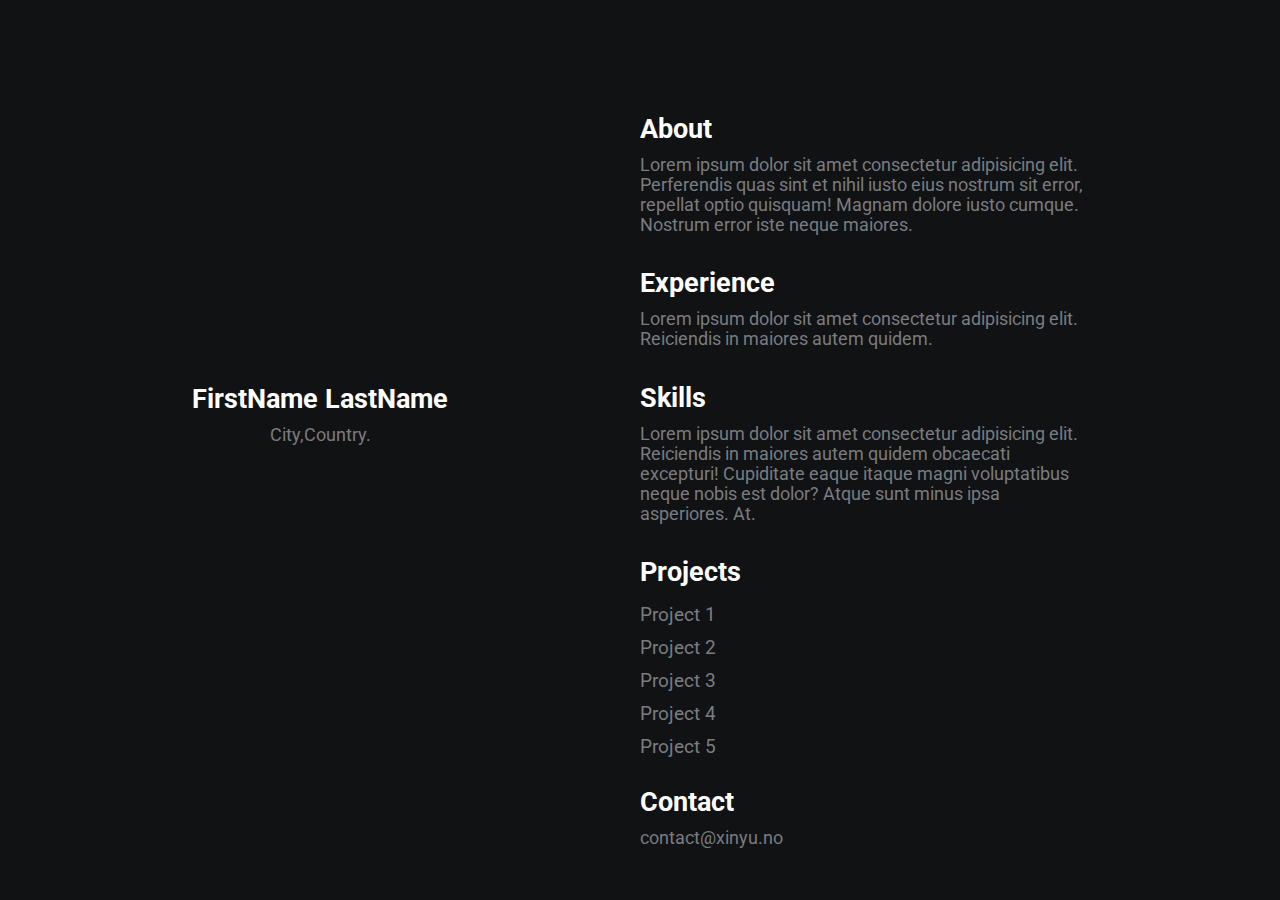
==== index.html @ 03e1dd03 "update" ====
<!DOCTYPE html>
<html lang="en">
<head>
    <meta charset="UTF-8">
    <meta name="viewport" content="width=device-width, initial-scale=1.0">
    <meta http-equiv="X-UA-Compatible" content="ie=edge">
    <link rel="stylesheet" href="https://use.fontawesome.com/releases/v5.4.1/css/all.css" integrity="sha384-5sAR7xN1Nv6T6+dT2mhtzEpVJvfS3NScPQTrOxhwjIuvcA67KV2R5Jz6kr4abQsz" crossorigin="anonymous">
    <link rel="stylesheet" href="style.css">
    <title>XinYu.no</title>
</head>
<body>
    <div class="grid-2">
        <div class="section-1">
            <i class="fas fa-code fa-5x white"></i>
            <h2>FirstName LastName</h2>
            <p>City,Country.</p>
            <a href="#"><i class="fab fa-twitter"></i></a>
            <a href="#"><i class="fab fa-linkedin"></i></a>
            <a href="#"><i class="fab fa-github"></i></a>
        </div>
        <div class="section-2">
            <h2>About</h2>
            <p>Lorem ipsum dolor sit amet consectetur adipisicing elit. Perferendis quas sint et nihil iusto eius nostrum sit error, repellat optio quisquam! Magnam dolore iusto cumque. Nostrum error iste neque maiores.</p>
            <h2>Experience</h2>
            <p>Lorem ipsum dolor sit amet consectetur adipisicing elit. Reiciendis in maiores autem quidem.</p>

            <h2>Skills</h2>
            <p>Lorem ipsum dolor sit amet consectetur adipisicing elit. Reiciendis in maiores autem quidem obcaecati excepturi! Cupiditate eaque itaque magni voluptatibus neque nobis est dolor? Atque sunt minus ipsa asperiores. At.</p>
            <h2>Projects</h2>
            <a href="#">Project 1</a>
            <a href="#">Project 2</a>
            <a href="#">Project 3</a>
            <a href="#">Project 4</a>
            <a href="#">Project 5</a>
            <h2>Contact</h2>
            <p>contact@xinyu.no</p>
        </div>
    </div>
</body>
</html>
---- style.css ----
/* global */
@import url('https://fonts.googleapis.com/css?family=Roboto');

.grid-2{
    display: grid;
    grid-template-columns: repeat(2,1fr);
}

body{
    margin: 0;
    padding: 0;
    font-family: 'Roboto', sans-serif;
    background-color: #101214;
    color: #7A7C80;

}

h2,.white{
    color: #fff;
}

a{
    color: #7A7C80;
    text-decoration: none;
}
/* section 1 */
.section-1{
    padding-top: 40vh;
    text-align: center;
}

.section-1 p{
    font-size: 1.1rem;
    padding-bottom: 10px;
    margin:0;
}

.section-1 h2{
    font-size: 1.7rem;
    margin-bottom: 10px;
}

.section-1 a{
    font-size: 1.5rem;
    padding: 10px;
}
/* section 2 */
.section-2{
    padding-top: 10vh;
    width: 70%;
}

.section-2 h2{
    font-size: 1.7rem;
    margin-bottom: 10px;
}

.section-2 p{
    font-size: 1.1rem;
    padding-bottom: 10px;
    margin:0;
}

.section-2 a{
    display: block;
    padding: 5px;
    font-size: 1.2rem;
    padding-left: 0;
    width: 100px;
}
/* animations / utilities */
.section-2 a:hover{
    font-size: 1.3rem;
    color: #fff;
    cursor: pointer;
    transition: 0.2s;
}

.section-1 a:hover{
    color: #fff;
    cursor: pointer;
    transition: 0.3s;
}

.white:hover{
    position: relative;
    padding-left: 10px;
}

/* media queres */
@media(max-width:780px){
    .grid-2{
        grid-template-columns: 1fr;
    }
    .section-1{
        padding:0;
        padding-top: 5rem;
    }
    .section-2{
        padding: 0;
        padding-left: 1.5rem;
        padding-top: 2rem;
    }
}
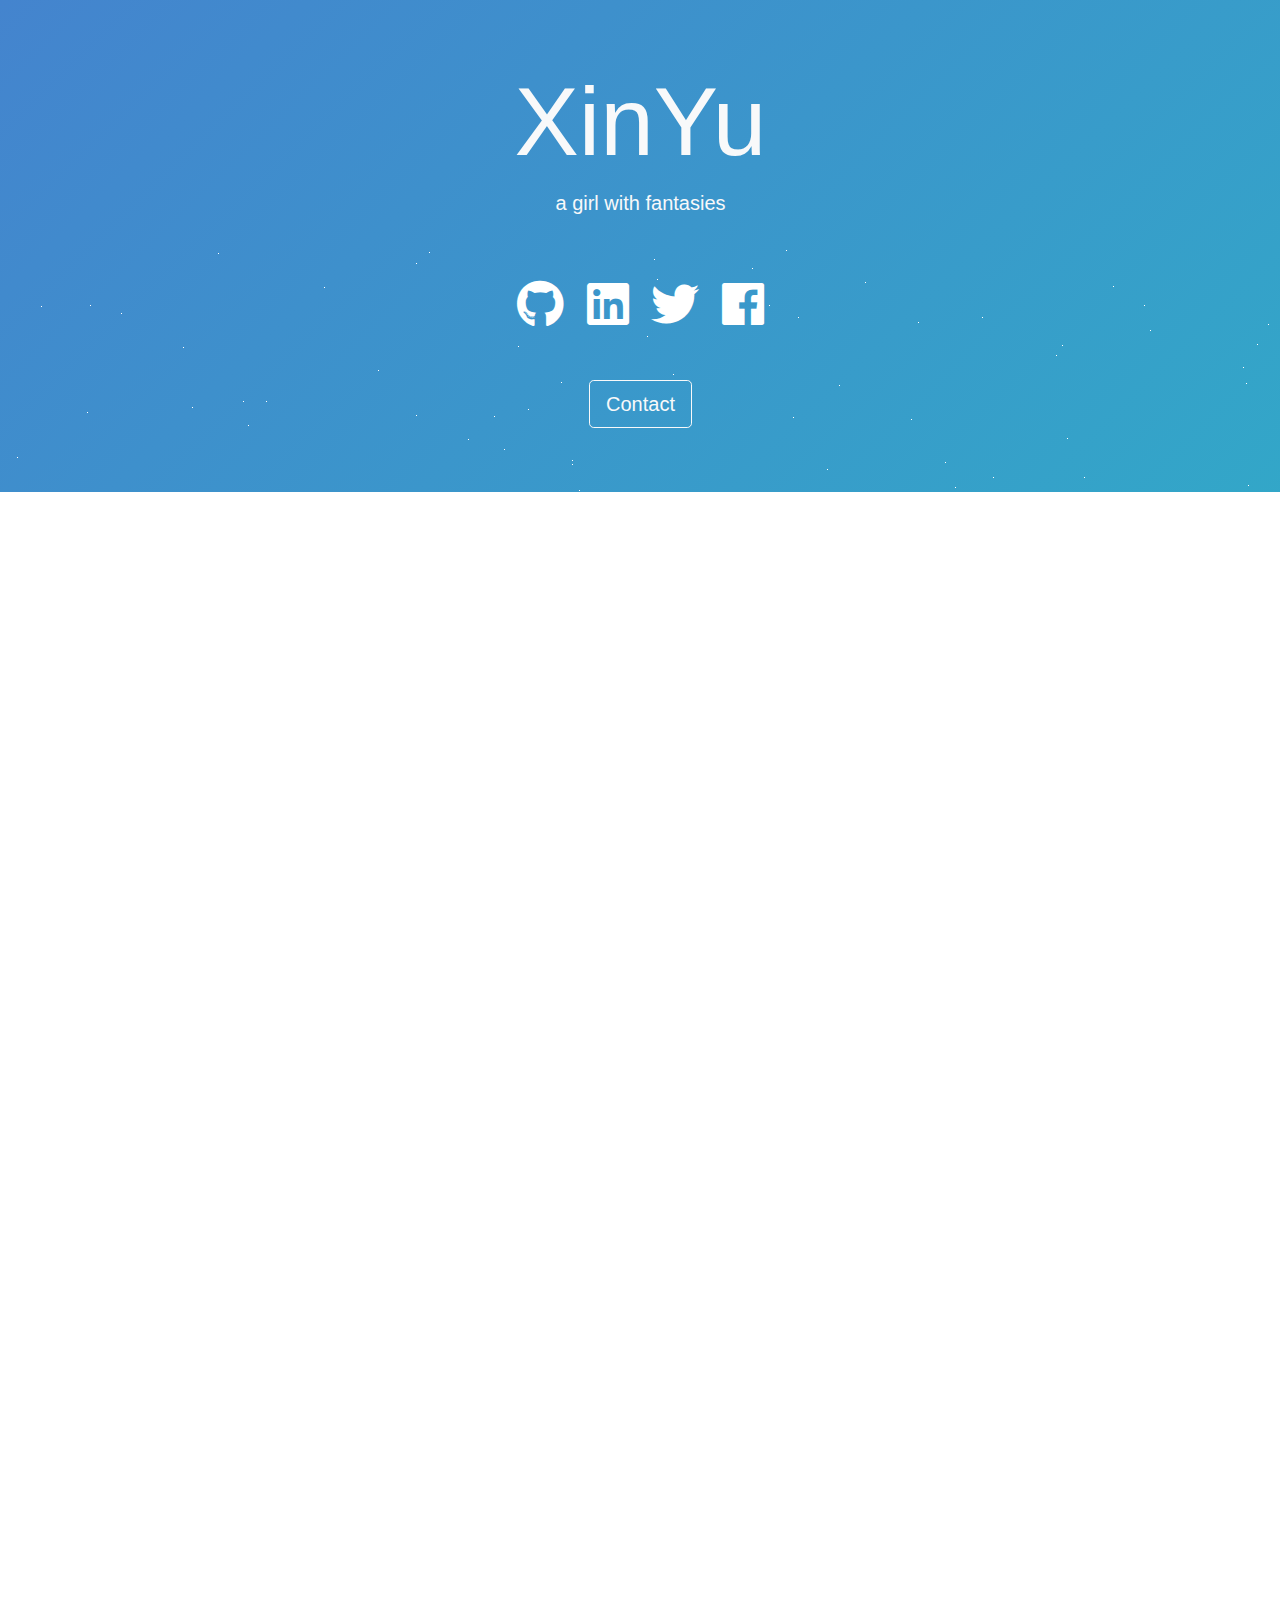
==== commit 2d3e42a2: "Update index.html" ====
--- a/index.html
+++ b/index.html
@@ -9,32 +9,20 @@
     <title>XinYu.no</title>
 </head>
 <body>
-    <div class="grid-2">
-        <div class="section-1">
-            <i class="fas fa-code fa-5x white"></i>
-            <h2>FirstName LastName</h2>
-            <p>City,Country.</p>
-            <a href="#"><i class="fab fa-twitter"></i></a>
-            <a href="#"><i class="fab fa-linkedin"></i></a>
-            <a href="#"><i class="fab fa-github"></i></a>
-        </div>
-        <div class="section-2">
-            <h2>About</h2>
-            <p>Lorem ipsum dolor sit amet consectetur adipisicing elit. Perferendis quas sint et nihil iusto eius nostrum sit error, repellat optio quisquam! Magnam dolore iusto cumque. Nostrum error iste neque maiores.</p>
-            <h2>Experience</h2>
-            <p>Lorem ipsum dolor sit amet consectetur adipisicing elit. Reiciendis in maiores autem quidem.</p>
-
-            <h2>Skills</h2>
-            <p>Lorem ipsum dolor sit amet consectetur adipisicing elit. Reiciendis in maiores autem quidem obcaecati excepturi! Cupiditate eaque itaque magni voluptatibus neque nobis est dolor? Atque sunt minus ipsa asperiores. At.</p>
-            <h2>Projects</h2>
-            <a href="#">Project 1</a>
-            <a href="#">Project 2</a>
-            <a href="#">Project 3</a>
-            <a href="#">Project 4</a>
-            <a href="#">Project 5</a>
-            <h2>Contact</h2>
-            <p>contact@xinyu.no</p>
-        </div>
+    <div id=home class="title bg-transparent bgstyle text-light d-flex align-content-center align-items-center flex-wrap m-0 jumbotron jumbotron-fluid" style="overflow:hidden;background:rgba(0,0,0,0) linear-gradient(136deg,rgb(68,132,206),rgb(26,215,192),rgb(255,155,17),rgb(155,89,182),rgb(255,127,127),rgb(236,240,241)) repeat scroll 0% 0% / 1200% 1200%">
+	<div id=stars></div>
+	<div class="text-center container">
+	<h1 class=display-1>XinYu</h1>
+	<div class="Typist lead typist">a girl with fantasies</div>
+		<div class=p-5>
+			<a target=_blank rel="noopener noreferrer" aria-label="GitHub" href= ><i class="fab fa-github fa-3x socialicons"></i></a>
+			<a target=_blank rel="noopener noreferrer" aria-label="LinkedIn" href= ><i class="fab fa-linkedin fa-3x socialicons"></i></a>
+			<a target=_blank rel="noopener noreferrer" aria-label="Twitter" href= ><i class="fab fa-twitter fa-3x socialicons"></i></a>
+			<a target=_blank rel="noopener noreferrer" aria-label="Facebook" href= ><i class="fab fa-facebook fa-3x socialicons"></i></a>
+			<!-- <a target=_blank rel="noopener noreferrer" aria-label="Jishan Shaikh's Instagram" href= ><i class="fab fa-instagram fa-3x socialicons"></i></a> -->
+		</div>
+		<a class="btn btn-outline-light btn-lg" role=button aria-label="Contact" href="mailto:contact@xinyu.no" target="_blank">Contact</a>
+	</div>
     </div>
 </body>
-</html>+</html>
--- a/style.css
+++ b/style.css
@@ -1,104 +1,543 @@
-/* global */
-@import url('https://fonts.googleapis.com/css?family=Roboto');
+.fab {
+    -moz-osx-font-smoothing: grayscale;
+    -webkit-font-smoothing: antialiased;
+    display: inline-block;
+    font-style: normal;
+    font-variant: normal;
+    text-rendering: auto;
+    line-height: 1;
+}
+.fa-3x {
+    font-size: 3em;
+}
+@keyframes fa-spin {
+    0% {
+        transform: rotate(0deg);
+    }
+    to {
+        transform: rotate(1turn);
+    }
+}
+.fa-facebook:before {
+    content: "\f09a";
+}
+.fa-github:before {
+    content: "\f09b";
+}
+.fa-instagram:before {
+    content: "\f16d";
+}
+.fa-linkedin:before {
+    content: "\f08c";
+}
+.fa-twitter:before {
+    content: "\f099";
+}
+@font-face {
+    font-family: "Font Awesome 5 Brands";
+    font-style: normal;
+    font-weight: normal;
+    src: url([data-uri])
+        format("woff2");
+}
+.fab {
+    font-family: "Font Awesome 5 Brands";
+}
 
-.grid-2{
-    display: grid;
-    grid-template-columns: repeat(2,1fr);
-}
 
-body{
+:root {
+    --blue: #007bff;
+    --indigo: #6610f2;
+    --purple: #6f42c1;
+    --pink: #e83e8c;
+    --red: #dc3545;
+    --orange: #fd7e14;
+    --yellow: #ffc107;
+    --green: #28a745;
+    --teal: #20c997;
+    --cyan: #17a2b8;
+    --white: #fff;
+    --gray: #6c757d;
+    --gray-dark: #343a40;
+    --primary: #007bff;
+    --secondary: #6c757d;
+    --success: #28a745;
+    --info: #17a2b8;
+    --warning: #ffc107;
+    --danger: #dc3545;
+    --light: #f8f9fa;
+    --dark: #343a40;
+    --breakpoint-xs: 0;
+    --breakpoint-sm: 576px;
+    --breakpoint-md: 768px;
+    --breakpoint-lg: 992px;
+    --breakpoint-xl: 1200px;
+    --font-family-sans-serif: -apple-system, Inter, BlinkMacSystemFont, "Segoe UI", Roboto, "Helvetica Neue", Arial, "Noto Sans", sans-serif, "Apple Color Emoji", "Segoe UI Emoji", "Segoe UI Symbol", "Noto Color Emoji";
+    --font-family-monospace: SFMono-Regular, Menlo, Monaco, Consolas, "Liberation Mono", "Courier New", monospace;
+}
+*,
+:after,
+:before {
+    box-sizing: border-box;
+}
+html {
+    font-family: sans-serif;
+    line-height: 1.15;
+    -webkit-text-size-adjust: 100%;
+    -webkit-tap-highlight-color: rgba(0, 0, 0, 0);
+}
+body {
+    font-size: 1rem;
+    font-weight: 400;
+    line-height: 1.5;
+    color: #212529;
+    text-align: left;
+    background-color: #fff;
+}
+h1 {
+    margin-top: 0;
+}
+a {
+    color: #007bff;
+    text-decoration: none;
+    background-color: transparent;
+}
+a:hover {
+    color: #0056b3;
+    text-decoration: underline;
+}
+a:not([href]):not([class]),
+a:not([href]):not([class]):hover {
+    color: inherit;
+    text-decoration: none;
+}
+[role="button"] {
+    cursor: pointer;
+}
+::-webkit-file-upload-button {
+    font: inherit;
+    -webkit-appearance: button;
+}
+h1 {
+    margin-bottom: 0.5rem;
+}
+.lead {
+    font-size: 1.25rem;
+}
+.lead {
+    font-weight: 300;
+}
+.display-1 {
+    font-weight: 300;
+    line-height: 1.2;
+}
+.container {
+    width: 100%;
+    padding-right: 15px;
+    padding-left: 15px;
+    margin-right: auto;
+    margin-left: auto;
+}
+@media (min-width: 576px) {
+    .container {
+        max-width: 540px;
+    }
+}
+@media (min-width: 768px) {
+    .container {
+        max-width: 720px;
+    }
+}
+@media (min-width: 992px) {
+    .container {
+        max-width: 960px;
+    }
+}
+@media (min-width: 1200px) {
+    .container {
+        max-width: 1140px;
+    }
+}
+.btn {
+    display: inline-block;
+    font-weight: 400;
+    text-align: center;
+    vertical-align: middle;
+    -webkit-user-select: none;
+    -ms-user-select: none;
+    user-select: none;
+    background-color: transparent;
+    border: 1px solid transparent;
+    transition: color 0.15s ease-in-out, background-color 0.15s ease-in-out, border-color 0.15s ease-in-out, box-shadow 0.15s ease-in-out;
+}
+@media (prefers-reduced-motion: reduce) {
+    .btn {
+        transition: none;
+    }
+}
+.btn:hover {
+    color: #212529;
+    text-decoration: none;
+}
+.btn.focus,
+.btn:focus {
+    outline: 0;
+    box-shadow: 0 0 0 0.2rem rgba(0, 123, 255, 0.25);
+}
+.btn.disabled,
+.btn:disabled {
+    opacity: 0.65;
+}
+.btn:not(:disabled):not(.disabled) {
+    cursor: pointer;
+}
+.btn-outline-light {
+    color: #f8f9fa;
+    border-color: #f8f9fa;
+}
+.btn-outline-light:hover {
+    color: #212529;
+    background-color: #f8f9fa;
+    border-color: #f8f9fa;
+}
+.btn-outline-light.focus,
+.btn-outline-light:focus {
+    box-shadow: 0 0 0 0.2rem rgba(248, 249, 250, 0.5);
+}
+.btn-outline-light.disabled,
+.btn-outline-light:disabled {
+    color: #f8f9fa;
+    background-color: transparent;
+}
+.btn-outline-light:not(:disabled):not(.disabled).active,
+.btn-outline-light:not(:disabled):not(.disabled):active,
+.show > .btn-outline-light.dropdown-toggle {
+    color: #212529;
+    background-color: #f8f9fa;
+    border-color: #f8f9fa;
+}
+.btn-outline-light:not(:disabled):not(.disabled).active:focus,
+.btn-outline-light:not(:disabled):not(.disabled):active:focus,
+.show > .btn-outline-light.dropdown-toggle:focus {
+    box-shadow: 0 0 0 0.2rem rgba(248, 249, 250, 0.5);
+}
+.btn-lg {
+    padding: 0.5rem 1rem;
+    font-size: 1.25rem;
+    line-height: 1.5;
+    border-radius: 0.3rem;
+}
+.jumbotron {
+    padding: 2rem 1rem;
+    margin-bottom: 2rem;
+}
+@media (min-width: 576px) {
+    .jumbotron {
+        padding: 4rem 2rem;
+    }
+}
+.jumbotron-fluid {
+    padding-right: 0;
+    padding-left: 0;
+    border-radius: 0;
+}
+@-webkit-keyframes progress-bar-stripes {
+    0% {
+        background-position: 1rem 0;
+    }
+    to {
+        background-position: 0 0;
+    }
+}
+@keyframes progress-bar-stripes {
+    0% {
+        background-position: 1rem 0;
+    }
+    to {
+        background-position: 0 0;
+    }
+}
+@-webkit-keyframes spinner-border {
+    to {
+        transform: rotate(1turn);
+    }
+}
+@keyframes spinner-border {
+    to {
+        transform: rotate(1turn);
+    }
+}
+@-webkit-keyframes spinner-grow {
+    0% {
+        transform: scale(0);
+    }
+    50% {
+        opacity: 1;
+        transform: none;
+    }
+}
+@keyframes spinner-grow {
+    0% {
+        transform: scale(0);
+    }
+    50% {
+        opacity: 1;
+        transform: none;
+    }
+}
+.bg-transparent {
+    background-color: transparent !important;
+}
+.d-flex {
+    display: flex !important;
+}
+.flex-wrap {
+    flex-wrap: wrap !important;
+}
+.align-items-center {
+    align-items: center !important;
+}
+.align-content-center {
+    align-content: center !important;
+}
+@supports ((position: -webkit-sticky) or (position: sticky)) {
+    .sticky-top {
+        position: -webkit-sticky;
+        position: sticky;
+        top: 0;
+        z-index: 1020;
+    }
+}
+.min-vh-100 {
+    min-height: 90vh !important;
+}
+.m-0 {
+    margin: 0 !important;
+}
+.p-5 {
+    padding: 3rem !important;
+}
+.text-center {
+    text-align: center !important;
+}
+.text-light {
+    color: #f8f9fa !important;
+}
+@-webkit-keyframes animStar {
+    0% {
+        transform: translateY(0);
+    }
+    to {
+        transform: translateY(-2000px);
+    }
+}
+@keyframes animStar {
+    0% {
+        transform: translateY(0);
+    }
+    to {
+        transform: translateY(-2000px);
+    }
+}
+@-webkit-keyframes BackgroundAnimation {
+    0% {
+        background-position: 0 7%;
+    }
+    50% {
+        background-position: 100% 94%;
+    }
+    to {
+        background-position: 0 7%;
+    }
+}
+@keyframes BackgroundAnimation {
+    0% {
+        background-position: 0 7%;
+    }
+    50% {
+        background-position: 100% 94%;
+    }
+    to {
+        background-position: 0 7%;
+    }
+}
+@-webkit-keyframes progress {
+    0% {
+        transform: scaleX(0);
+        transform-origin: left;
+    }
+    to {
+        transform-origin: left;
+        transform: scaleX(1);
+    }
+}
+@keyframes progress {
+    0% {
+        transform: scaleX(0);
+        transform-origin: left;
+    }
+    to {
+        transform-origin: left;
+        transform: scaleX(1);
+    }
+}
+html {
+    font-size: 14px;
+    scroll-behavior: smooth;
+}
+@media (min-width: 768px) {
+    html {
+        font-size: 16px;
+    }
+}
+body {
     margin: 0;
-    padding: 0;
-    font-family: 'Roboto', sans-serif;
-    background-color: #101214;
-    color: #7A7C80;
-
-}
-
-h2,.white{
+    font-family: -apple-system, Inter, BlinkMacSystemFont, "Segoe UI", "Roboto", "Oxygen", "Ubuntu", "Cantarell", "Fira Sans", "Droid Sans", "Helvetica Neue", sans-serif;
+    -webkit-font-smoothing: antialiased;
+    -moz-osx-font-smoothing: grayscale;
+}
+.bgstyle {
+    background-size: 1200% 1200%;
+    -webkit-animation: BackgroundAnimation 70s ease infinite;
+    animation: BackgroundAnimation 70s ease infinite;
+}
+.socialicons {
     color: #fff;
 }
-
-a{
-    color: #7A7C80;
-    text-decoration: none;
-}
-/* section 1 */
-.section-1{
-    padding-top: 40vh;
+.socialicons,
+.socialicons:hover {
+    padding-left: 5px;
+    padding-right: 5px;
+    transition: all 0.8s;
+    margin: 4px;
+}
+.socialicons:hover {
+    color: #000;
+}
+.title {
+    height: 100%;
+    left: 0;
+    right: 0;
+    color: #fff;
     text-align: center;
-}
-
-.section-1 p{
-    font-size: 1.1rem;
-    padding-bottom: 10px;
-    margin:0;
-}
-
-.section-1 h2{
-    font-size: 1.7rem;
-    margin-bottom: 10px;
-}
-
-.section-1 a{
-    font-size: 1.5rem;
-    padding: 10px;
-}
-/* section 2 */
-.section-2{
-    padding-top: 10vh;
-    width: 70%;
-}
-
-.section-2 h2{
-    font-size: 1.7rem;
-    margin-bottom: 10px;
-}
-
-.section-2 p{
-    font-size: 1.1rem;
-    padding-bottom: 10px;
-    margin:0;
-}
-
-.section-2 a{
-    display: block;
-    padding: 5px;
-    font-size: 1.2rem;
-    padding-left: 0;
-    width: 100px;
-}
-/* animations / utilities */
-.section-2 a:hover{
-    font-size: 1.3rem;
-    color: #fff;
-    cursor: pointer;
-    transition: 0.2s;
-}
-
-.section-1 a:hover{
-    color: #fff;
-    cursor: pointer;
-    transition: 0.3s;
-}
-
-.white:hover{
-    position: relative;
-    padding-left: 10px;
-}
-
-/* media queres */
-@media(max-width:780px){
-    .grid-2{
-        grid-template-columns: 1fr;
-    }
-    .section-1{
-        padding:0;
-        padding-top: 5rem;
-    }
-    .section-2{
-        padding: 0;
-        padding-left: 1.5rem;
-        padding-top: 2rem;
-    }
-}+    margin-top: 0;
+}
+.typist {
+    min-height: 6rem;
+}
+@media (min-width: 360px) {
+    .typist {
+        min-height: 4rem;
+    }
+}
+@media (min-width: 768px) {
+    .typist {
+        min-height: 2.5rem;
+    }
+}
+#stars {
+    -webkit-animation: animStar 50s linear infinite;
+    animation: animStar 50s linear infinite;
+}
+#stars,
+#stars:after {
+    width: 1px;
+    height: 1px;
+    background: transparent;
+    box-shadow: 779px 1331px #fff, 324px 42px #fff, 303px 586px #fff, 1312px 276px #fff, 451px 625px #fff, 521px 1931px #fff, 1087px 1871px #fff, 36px 1546px #fff, 132px 934px #fff, 1698px 901px #fff, 1418px 664px #fff, 1448px 1157px #fff,
+        1084px 232px #fff, 347px 1776px #fff, 1722px 243px #fff, 1629px 835px #fff, 479px 969px #fff, 1231px 960px #fff, 586px 384px #fff, 164px 527px #fff, 8px 646px #fff, 1150px 1126px #fff, 665px 1357px #fff, 1556px 1982px #fff,
+        1260px 1961px #fff, 1675px 1741px #fff, 1843px 1514px #fff, 718px 1628px #fff, 242px 1343px #fff, 1497px 1880px #fff, 1364px 230px #fff, 1739px 1302px #fff, 636px 959px #fff, 304px 686px #fff, 614px 751px #fff, 1935px 816px #fff,
+        1428px 60px #fff, 355px 335px #fff, 1594px 158px #fff, 90px 60px #fff, 1553px 162px #fff, 1239px 1825px #fff, 1945px 587px #fff, 749px 1785px #fff, 1987px 1172px #fff, 1301px 1237px #fff, 1039px 342px #fff, 1585px 1481px #fff,
+        995px 1048px #fff, 524px 932px #fff, 214px 413px #fff, 1701px 1300px #fff, 1037px 1613px #fff, 1871px 996px #fff, 1360px 1635px #fff, 1110px 1313px #fff, 412px 1783px #fff, 1949px 177px #fff, 903px 1854px #fff, 700px 1936px #fff,
+        378px 125px #fff, 308px 834px #fff, 1118px 962px #fff, 1350px 1929px #fff, 781px 1811px #fff, 561px 137px #fff, 757px 1148px #fff, 1670px 1979px #fff, 343px 739px #fff, 945px 795px #fff, 576px 1903px #fff, 1078px 1436px #fff,
+        1583px 450px #fff, 1366px 474px #fff, 297px 1873px #fff, 192px 162px #fff, 1624px 1633px #fff, 59px 453px #fff, 82px 1872px #fff, 1933px 498px #fff, 1966px 1974px #fff, 1975px 1688px #fff, 779px 314px #fff, 1858px 1543px #fff,
+        73px 1507px #fff, 1693px 975px #fff, 1683px 108px #fff, 1768px 1654px #fff, 654px 14px #fff, 494px 171px #fff, 1689px 1895px #fff, 1660px 263px #fff, 1031px 903px #fff, 1203px 1393px #fff, 1333px 1421px #fff, 1113px 41px #fff,
+        1206px 1645px #fff, 1325px 1635px #fff, 142px 388px #fff, 572px 215px #fff, 1535px 296px #fff, 1419px 407px #fff, 1379px 1003px #fff, 329px 469px #fff, 1791px 1652px #fff, 935px 1802px #fff, 1330px 1820px #fff, 421px 1933px #fff,
+        828px 365px #fff, 275px 316px #fff, 707px 960px #fff, 1605px 1554px #fff, 625px 58px #fff, 717px 1697px #fff, 1669px 246px #fff, 1925px 322px #fff, 1154px 1803px #fff, 1929px 295px #fff, 1248px 240px #fff, 1045px 1755px #fff,
+        166px 942px #fff, 1888px 1773px #fff, 678px 1963px #fff, 1370px 569px #fff, 1974px 1400px #fff, 1786px 460px #fff, 51px 307px #fff, 784px 1400px #fff, 730px 1258px #fff, 1712px 393px #fff, 416px 170px #fff, 1797px 1932px #fff,
+        572px 219px #fff, 1557px 1856px #fff, 218px 8px #fff, 348px 1334px #fff, 469px 413px #fff, 385px 1738px #fff, 1357px 1818px #fff, 240px 942px #fff, 248px 1847px #fff, 1535px 806px #fff, 236px 1514px #fff, 1429px 1556px #fff,
+        73px 1633px #fff, 1398px 1121px #fff, 671px 1301px #fff, 1404px 1663px #fff, 740px 1018px #fff, 1600px 377px #fff, 785px 514px #fff, 112px 1084px #fff, 1915px 1887px #fff, 1463px 1848px #fff, 687px 1115px #fff, 1268px 1768px #fff,
+        1729px 1425px #fff, 1284px 1022px #fff, 801px 974px #fff, 1975px 1317px #fff, 1354px 834px #fff, 1446px 1484px #fff, 1283px 1786px #fff, 11px 523px #fff, 1842px 236px #fff, 1355px 654px #fff, 429px 7px #fff, 1033px 1128px #fff,
+        157px 297px #fff, 545px 635px #fff, 52px 1080px #fff, 827px 1520px #fff, 1121px 490px #fff, 9px 309px #fff, 1744px 1586px #fff, 1014px 417px #fff, 1534px 524px #fff, 958px 552px #fff, 1403px 1496px #fff, 387px 703px #fff,
+        1522px 548px #fff, 1355px 282px #fff, 1532px 601px #fff, 1838px 790px #fff, 290px 259px #fff, 295px 598px #fff, 1601px 539px #fff, 1561px 1272px #fff, 34px 1922px #fff, 1024px 543px #fff, 467px 369px #fff, 722px 333px #fff,
+        1976px 1255px #fff, 766px 983px #fff, 1582px 1285px #fff, 12px 512px #fff, 617px 1410px #fff, 682px 577px #fff, 1334px 1438px #fff, 439px 327px #fff, 1617px 1661px #fff, 673px 129px #fff, 794px 941px #fff, 1386px 1902px #fff,
+        37px 1353px #fff, 1467px 1353px #fff, 416px 18px #fff, 187px 344px #fff, 200px 1898px #fff, 1491px 1619px #fff, 811px 347px #fff, 924px 1827px #fff, 945px 217px #fff, 1735px 1228px #fff, 379px 1890px #fff, 79px 761px #fff,
+        825px 1837px #fff, 1980px 1558px #fff, 1308px 1573px #fff, 1488px 1726px #fff, 382px 1208px #fff, 522px 595px #fff, 1277px 1898px #fff, 354px 552px #fff, 161px 1784px #fff, 614px 251px #fff, 526px 1576px #fff, 17px 212px #fff,
+        179px 996px #fff, 467px 1208px #fff, 1944px 1838px #fff, 1140px 1093px #fff, 858px 1007px #fff, 200px 1064px #fff, 423px 1964px #fff, 1945px 439px #fff, 1377px 689px #fff, 1120px 1437px #fff, 1876px 668px #fff, 907px 1324px #fff,
+        343px 1976px #fff, 1816px 1501px #fff, 1849px 177px #fff, 647px 91px #fff, 1984px 1012px #fff, 1336px 1300px #fff, 128px 648px #fff, 305px 1060px #fff, 1324px 826px #fff, 1263px 1314px #fff, 1801px 629px #fff, 1614px 1555px #fff,
+        1634px 90px #fff, 1603px 452px #fff, 891px 1984px #fff, 1556px 1906px #fff, 121px 68px #fff, 1676px 1714px #fff, 516px 936px #fff, 1947px 1492px #fff, 1455px 1519px #fff, 45px 602px #fff, 205px 1039px #fff, 793px 172px #fff,
+        1562px 1739px #fff, 1056px 110px #fff, 1512px 379px #fff, 1795px 1621px #fff, 1848px 607px #fff, 262px 1719px #fff, 477px 991px #fff, 483px 883px #fff, 1239px 1197px #fff, 1496px 647px #fff, 1649px 25px #fff, 1491px 1946px #fff,
+        119px 996px #fff, 179px 1472px #fff, 1341px 808px #fff, 1565px 1700px #fff, 407px 1544px #fff, 1754px 357px #fff, 1288px 981px #fff, 902px 1997px #fff, 1755px 1668px #fff, 186px 877px #fff, 1202px 1882px #fff, 461px 1213px #fff,
+        1400px 748px #fff, 1969px 1899px #fff, 809px 522px #fff, 514px 1219px #fff, 374px 275px #fff, 938px 1973px #fff, 357px 552px #fff, 144px 1722px #fff, 1572px 912px #fff, 402px 1858px #fff, 1544px 1195px #fff, 667px 1257px #fff,
+        727px 1496px #fff, 993px 232px #fff, 1772px 313px #fff, 1040px 1590px #fff, 1204px 1973px #fff, 1268px 79px #fff, 1555px 1048px #fff, 986px 1707px #fff, 978px 1710px #fff, 713px 360px #fff, 407px 863px #fff, 461px 736px #fff,
+        284px 1608px #fff, 103px 430px #fff, 1283px 1319px #fff, 977px 1186px #fff, 1966px 1516px #fff, 1287px 1129px #fff, 70px 1098px #fff, 1189px 889px #fff, 1126px 1734px #fff, 309px 1292px #fff, 879px 764px #fff, 65px 473px #fff,
+        1003px 1959px #fff, 658px 791px #fff, 402px 1576px #fff, 35px 622px #fff, 529px 1589px #fff, 164px 666px #fff, 1876px 1290px #fff, 1541px 526px #fff, 270px 1297px #fff, 440px 865px #fff, 1500px 802px #fff, 182px 1754px #fff,
+        1264px 892px #fff, 272px 1249px #fff, 1289px 1535px #fff, 190px 1646px #fff, 955px 242px #fff, 1456px 1597px #fff, 1727px 1983px #fff, 635px 801px #fff, 226px 455px #fff, 1396px 1710px #fff, 849px 1863px #fff, 237px 1264px #fff,
+        839px 140px #fff, 1122px 735px #fff, 1280px 15px #fff, 1318px 242px #fff, 1819px 1148px #fff, 333px 1392px #fff, 1949px 553px #fff, 1878px 1332px #fff, 467px 548px #fff, 1812px 1082px #fff, 1067px 193px #fff, 243px 156px #fff,
+        483px 1616px #fff, 1714px 933px #fff, 759px 1800px #fff, 1822px 995px #fff, 1877px 572px #fff, 581px 1084px #fff, 107px 732px #fff, 642px 1837px #fff, 166px 1493px #fff, 1555px 198px #fff, 819px 307px #fff, 947px 345px #fff,
+        827px 224px #fff, 927px 1394px #fff, 540px 467px #fff, 1093px 405px #fff, 1140px 927px #fff, 130px 529px #fff, 33px 1980px #fff, 1147px 1663px #fff, 1616px 1436px #fff, 528px 710px #fff, 798px 1100px #fff, 505px 1480px #fff,
+        899px 641px #fff, 1909px 1949px #fff, 1311px 964px #fff, 979px 1301px #fff, 1393px 969px #fff, 1793px 1886px #fff, 292px 357px #fff, 1196px 1718px #fff, 1290px 1994px #fff, 537px 1973px #fff, 1181px 1674px #fff, 1740px 1566px #fff,
+        1307px 265px #fff, 922px 522px #fff, 1892px 472px #fff, 384px 1746px #fff, 392px 1098px #fff, 647px 548px #fff, 390px 1498px #fff, 1246px 138px #fff, 730px 876px #fff, 192px 1472px #fff, 1790px 1789px #fff, 928px 311px #fff,
+        1253px 1647px #fff, 747px 1921px #fff, 1561px 1025px #fff, 1533px 1292px #fff, 1985px 195px #fff, 728px 729px #fff, 1712px 1936px #fff, 512px 1717px #fff, 1528px 483px #fff, 313px 1642px #fff, 281px 1849px #fff, 1212px 799px #fff,
+        435px 1191px #fff, 1422px 611px #fff, 1718px 1964px #fff, 411px 944px #fff, 210px 636px #fff, 1502px 1295px #fff, 1434px 349px #fff, 769px 60px #fff, 747px 1053px #fff, 789px 504px #fff, 1436px 1264px #fff, 1893px 1225px #fff,
+        1394px 1788px #fff, 1108px 1317px #fff, 1673px 1395px #fff, 854px 1010px #fff, 1705px 80px #fff, 1858px 148px #fff, 1729px 344px #fff, 1388px 664px #fff, 895px 406px #fff, 1479px 157px #fff, 1441px 1157px #fff, 552px 1900px #fff,
+        516px 364px #fff, 1647px 189px #fff, 1427px 1071px #fff, 785px 729px #fff, 1080px 1710px #fff, 504px 204px #fff, 1177px 1622px #fff, 657px 34px #fff, 1296px 1099px #fff, 248px 180px #fff, 1212px 1568px #fff, 667px 1562px #fff,
+        695px 841px #fff, 1608px 1247px #fff, 751px 882px #fff, 87px 167px #fff, 607px 1368px #fff, 1363px 1203px #fff, 1836px 317px #fff, 1668px 1703px #fff, 830px 1154px #fff, 1721px 1398px #fff, 1601px 1280px #fff, 976px 874px #fff,
+        1743px 254px #fff, 1020px 1815px #fff, 1670px 1766px #fff, 1890px 735px #fff, 1379px 136px #fff, 1864px 695px #fff, 206px 965px #fff, 1404px 1932px #fff, 1923px 1360px #fff, 247px 682px #fff, 519px 1708px #fff, 645px 750px #fff,
+        1164px 1204px #fff, 834px 323px #fff, 172px 1350px #fff, 213px 972px #fff, 1837px 190px #fff, 285px 1806px #fff, 1047px 1299px #fff, 1548px 825px #fff, 1730px 324px #fff, 1346px 1909px #fff, 772px 270px #fff, 345px 1190px #fff,
+        478px 1433px #fff, 1479px 25px #fff, 1994px 1830px #fff, 1744px 732px #fff, 20px 1635px #fff, 690px 1795px #fff, 1594px 569px #fff, 579px 245px #fff, 1398px 733px #fff, 408px 1352px #fff, 1774px 120px #fff, 1152px 1370px #fff,
+        1698px 1810px #fff, 710px 1450px #fff, 665px 286px #fff, 493px 1720px #fff, 786px 5px #fff, 637px 1140px #fff, 764px 324px #fff, 927px 310px #fff, 938px 1424px #fff, 1884px 744px #fff, 913px 462px #fff, 1831px 1936px #fff,
+        1527px 249px #fff, 36px 1381px #fff, 1597px 581px #fff, 1530px 355px #fff, 949px 459px #fff, 799px 828px #fff, 242px 1471px #fff, 654px 797px #fff, 796px 594px #fff, 1365px 678px #fff, 752px 23px #fff, 1630px 541px #fff,
+        982px 72px #fff, 1733px 1831px #fff, 21px 412px #fff, 775px 998px #fff, 335px 1945px #fff, 264px 583px #fff, 158px 1311px #fff, 528px 164px #fff, 1978px 574px #fff, 717px 1203px #fff, 734px 1591px #fff, 1555px 820px #fff,
+        16px 1943px #fff, 1625px 1177px #fff, 1236px 690px #fff, 1585px 1590px #fff, 1737px 1728px #fff, 721px 698px #fff, 1804px 1186px #fff, 166px 980px #fff, 1850px 230px #fff, 330px 1712px #fff, 95px 797px #fff, 1948px 1078px #fff,
+        469px 939px #fff, 1269px 1899px #fff, 955px 1220px #fff, 1137px 1075px #fff, 312px 1293px #fff, 986px 1762px #fff, 1103px 1238px #fff, 428px 1993px #fff, 355px 570px #fff, 977px 1836px #fff, 1395px 1092px #fff, 276px 913px #fff,
+        1743px 656px #fff, 773px 502px #fff, 1686px 1322px #fff, 1516px 1945px #fff, 1334px 501px #fff, 266px 156px #fff, 455px 655px #fff, 798px 72px #fff, 1059px 1259px #fff, 1402px 1687px #fff, 236px 1329px #fff, 1455px 786px #fff,
+        146px 1228px #fff, 1851px 823px #fff, 1062px 100px #fff, 1220px 953px #fff, 20px 1826px #fff, 36px 1063px #fff, 1525px 338px #fff, 790px 1521px #fff, 741px 1099px #fff, 288px 1489px #fff, 700px 1060px #fff, 390px 1071px #fff,
+        411px 1036px #fff, 1853px 1072px #fff, 1446px 1085px #fff, 1164px 874px #fff, 924px 925px #fff, 291px 271px #fff, 1257px 1964px #fff, 1580px 1352px #fff, 1507px 1216px #fff, 211px 956px #fff, 985px 1195px #fff, 975px 1640px #fff,
+        518px 101px #fff, 663px 1395px #fff, 914px 532px #fff, 145px 1320px #fff, 69px 1397px #fff, 982px 523px #fff, 257px 725px #fff, 1599px 831px #fff, 1636px 1513px #fff, 1250px 1158px #fff, 1132px 604px #fff, 183px 102px #fff,
+        1057px 318px #fff, 1247px 1835px #fff, 1983px 1110px #fff, 1077px 1455px #fff, 921px 1770px #fff, 806px 1350px #fff, 1938px 1992px #fff, 855px 1260px #fff, 902px 1345px #fff, 658px 1908px #fff, 1845px 679px #fff, 712px 1482px #fff,
+        595px 950px #fff, 1784px 1992px #fff, 1847px 1785px #fff, 691px 1004px #fff, 175px 1179px #fff, 1666px 1911px #fff, 41px 61px #fff, 971px 1080px #fff, 1830px 1450px #fff, 1351px 1518px #fff, 1257px 99px #fff, 1395px 1498px #fff,
+        1117px 252px #fff, 1779px 597px #fff, 1346px 729px #fff, 1108px 1144px #fff, 402px 691px #fff, 72px 496px #fff, 1673px 1604px #fff, 1497px 974px #fff, 1865px 1664px #fff, 88px 806px #fff, 918px 77px #fff, 244px 1118px #fff,
+        256px 1820px #fff, 1851px 1840px #fff, 605px 1851px #fff, 634px 383px #fff, 865px 37px #fff, 943px 1024px #fff, 1951px 177px #fff, 1097px 523px #fff, 985px 1700px #fff, 1243px 122px #fff, 768px 1070px #fff, 468px 194px #fff,
+        320px 1867px #fff, 1850px 185px #fff, 380px 1616px #fff, 468px 1294px #fff, 1122px 1743px #fff, 884px 299px #fff, 1300px 1917px #fff, 1860px 396px #fff, 1270px 990px #fff, 529px 733px #fff, 1975px 1347px #fff, 1885px 685px #fff,
+        226px 506px #fff, 651px 878px #fff, 1323px 680px #fff, 1284px 680px #fff, 238px 1967px #fff, 911px 174px #fff, 1111px 521px #fff, 1150px 85px #fff, 794px 502px #fff, 484px 1856px #fff, 1809px 368px #fff, 112px 953px #fff,
+        590px 1009px #fff, 1655px 311px #fff, 100px 1026px #fff, 1803px 352px #fff, 865px 306px #fff, 1077px 1019px #fff, 1335px 872px #fff, 1647px 1298px #fff, 1233px 1387px #fff, 698px 1036px #fff, 659px 1860px #fff, 388px 1412px #fff,
+        1212px 458px #fff, 755px 1468px #fff, 696px 1654px #fff, 1144px 60px #fff;
+}
+#stars:after {
+    content: "";
+    position: absolute;
+    top: 2000px;
+}
+.display-1 {
+    font-size: 4.2375rem;
+}
+@media (min-width: 576px) {
+    .display-1 {
+        font-size: 4.96677rem;
+    }
+}
+@media (min-width: 768px) {
+    .display-1 {
+        font-size: 6.02782rem;
+    }
+}
+@keyframes animation-16jpnkj {
+    0% {
+        background-position: -200px 0px;
+    }
+    100% {
+        background-position: calc(100% + 200px) 0px;
+    }
+}
+@keyframes animation-16jpnkj {
+    0% {
+        background-position: -200px 0px;
+    }
+    100% {
+        background-position: calc(100% + 200px) 0px;
+    }
+}
+.sf-hidden {
+    display: none !important;
+}
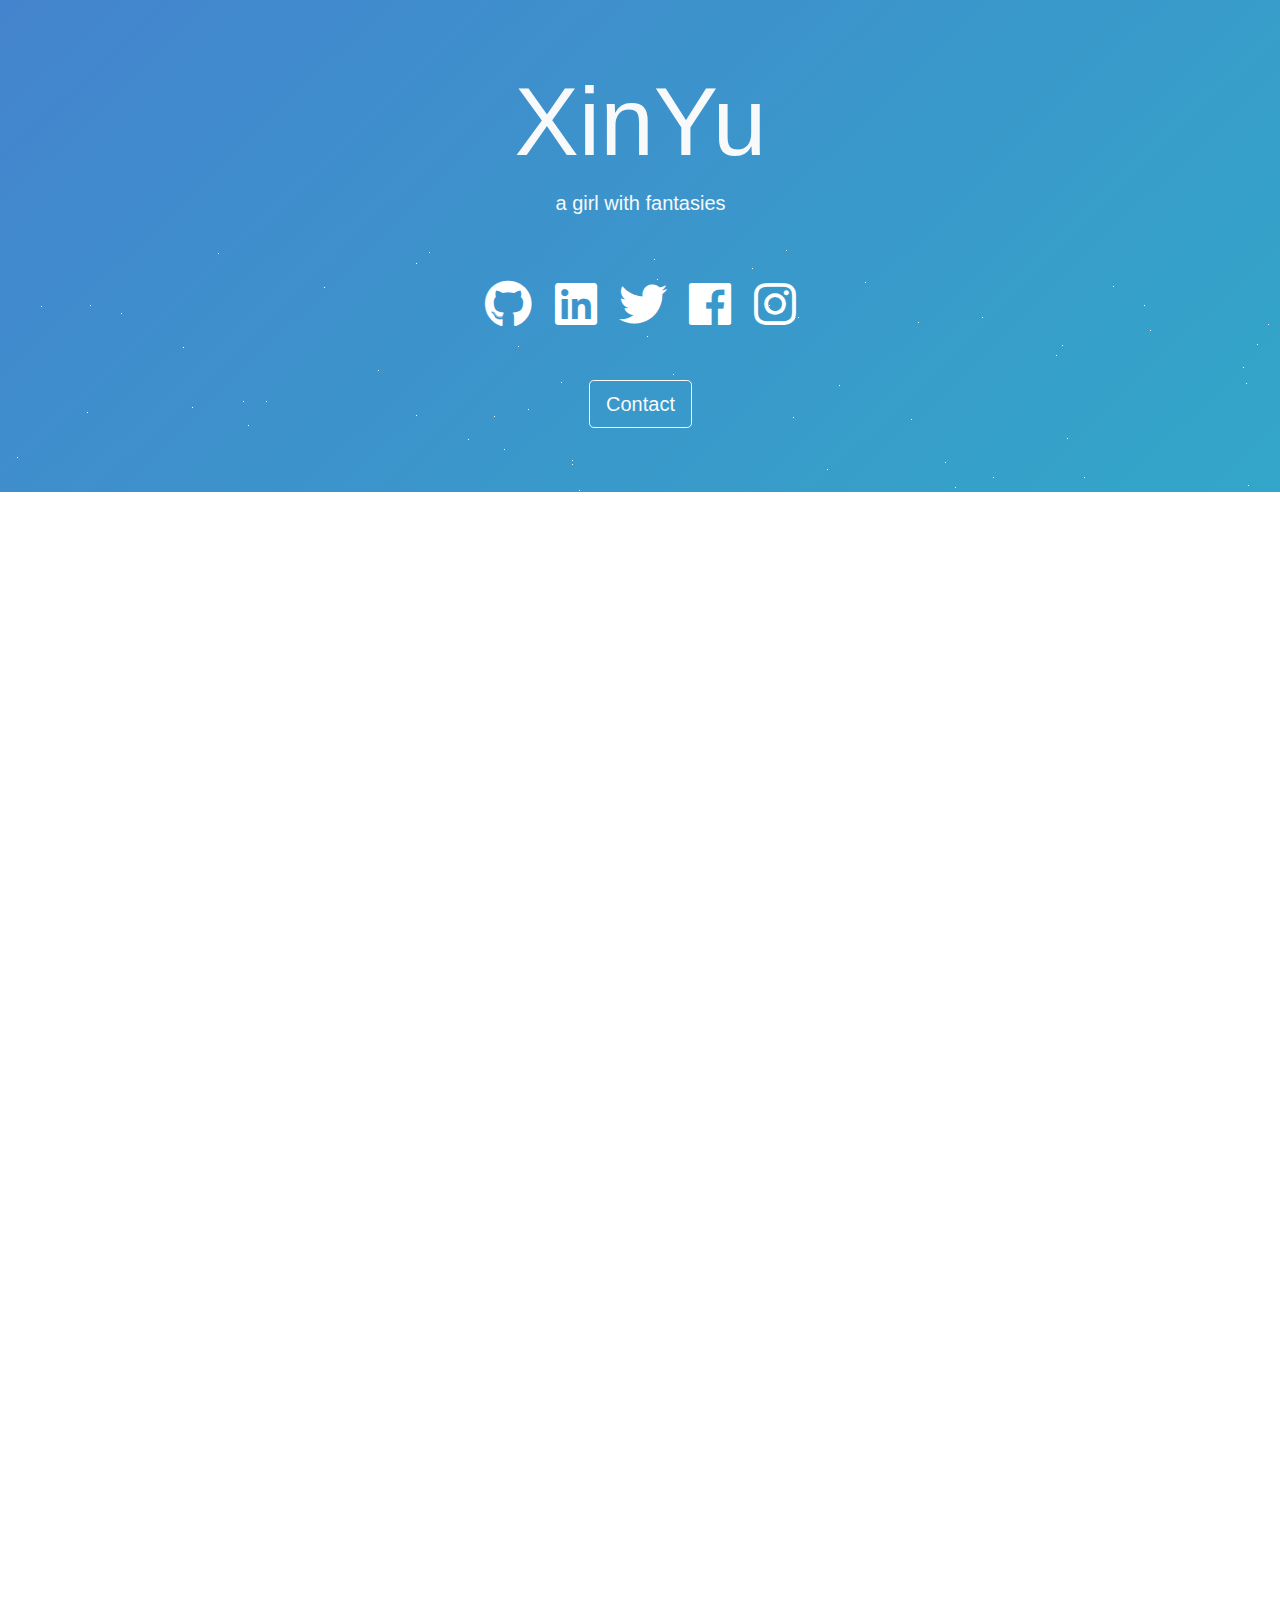
==== commit bfcea2cb: "Update index.html" ====
--- a/index.html
+++ b/index.html
@@ -10,19 +10,19 @@
 </head>
 <body>
     <div id=home class="title bg-transparent bgstyle text-light d-flex align-content-center align-items-center flex-wrap m-0 jumbotron jumbotron-fluid" style="overflow:hidden;background:rgba(0,0,0,0) linear-gradient(136deg,rgb(68,132,206),rgb(26,215,192),rgb(255,155,17),rgb(155,89,182),rgb(255,127,127),rgb(236,240,241)) repeat scroll 0% 0% / 1200% 1200%">
-	<div id=stars></div>
-	<div class="text-center container">
-	<h1 class=display-1>XinYu</h1>
-	<div class="Typist lead typist">a girl with fantasies</div>
-		<div class=p-5>
-			<a target=_blank rel="noopener noreferrer" aria-label="GitHub" href= ><i class="fab fa-github fa-3x socialicons"></i></a>
-			<a target=_blank rel="noopener noreferrer" aria-label="LinkedIn" href= ><i class="fab fa-linkedin fa-3x socialicons"></i></a>
-			<a target=_blank rel="noopener noreferrer" aria-label="Twitter" href= ><i class="fab fa-twitter fa-3x socialicons"></i></a>
-			<a target=_blank rel="noopener noreferrer" aria-label="Facebook" href= ><i class="fab fa-facebook fa-3x socialicons"></i></a>
-			<!-- <a target=_blank rel="noopener noreferrer" aria-label="Jishan Shaikh's Instagram" href= ><i class="fab fa-instagram fa-3x socialicons"></i></a> -->
+		<div id=stars></div>
+		<div class="text-center container">
+			<h1 class=display-1>XinYu</h1>
+			<div class="Typist lead typist">a girl with fantasies</div>
+			<div class=p-5>
+				<a target=_blank rel="noopener noreferrer" aria-label="GitHub" href= ><i class="fab fa-github fa-3x socialicons"></i></a>
+				<a target=_blank rel="noopener noreferrer" aria-label="LinkedIn" href= ><i class="fab fa-linkedin fa-3x socialicons"></i></a>
+				<a target=_blank rel="noopener noreferrer" aria-label="Twitter" href= ><i class="fab fa-twitter fa-3x socialicons"></i></a>
+				<a target=_blank rel="noopener noreferrer" aria-label="Facebook" href= ><i class="fab fa-facebook fa-3x socialicons"></i></a>
+				<a target=_blank rel="noopener noreferrer" aria-label="Instagram" href= ><i class="fab fa-instagram fa-3x socialicons"></i></a>
+			</div>
+			<a class="btn btn-outline-light btn-lg" role=button aria-label="Contact" href="mailto:contact@xinyu.no" target="_blank">Contact</a>
 		</div>
-		<a class="btn btn-outline-light btn-lg" role=button aria-label="Contact" href="mailto:contact@xinyu.no" target="_blank">Contact</a>
-	</div>
     </div>
 </body>
 </html>
